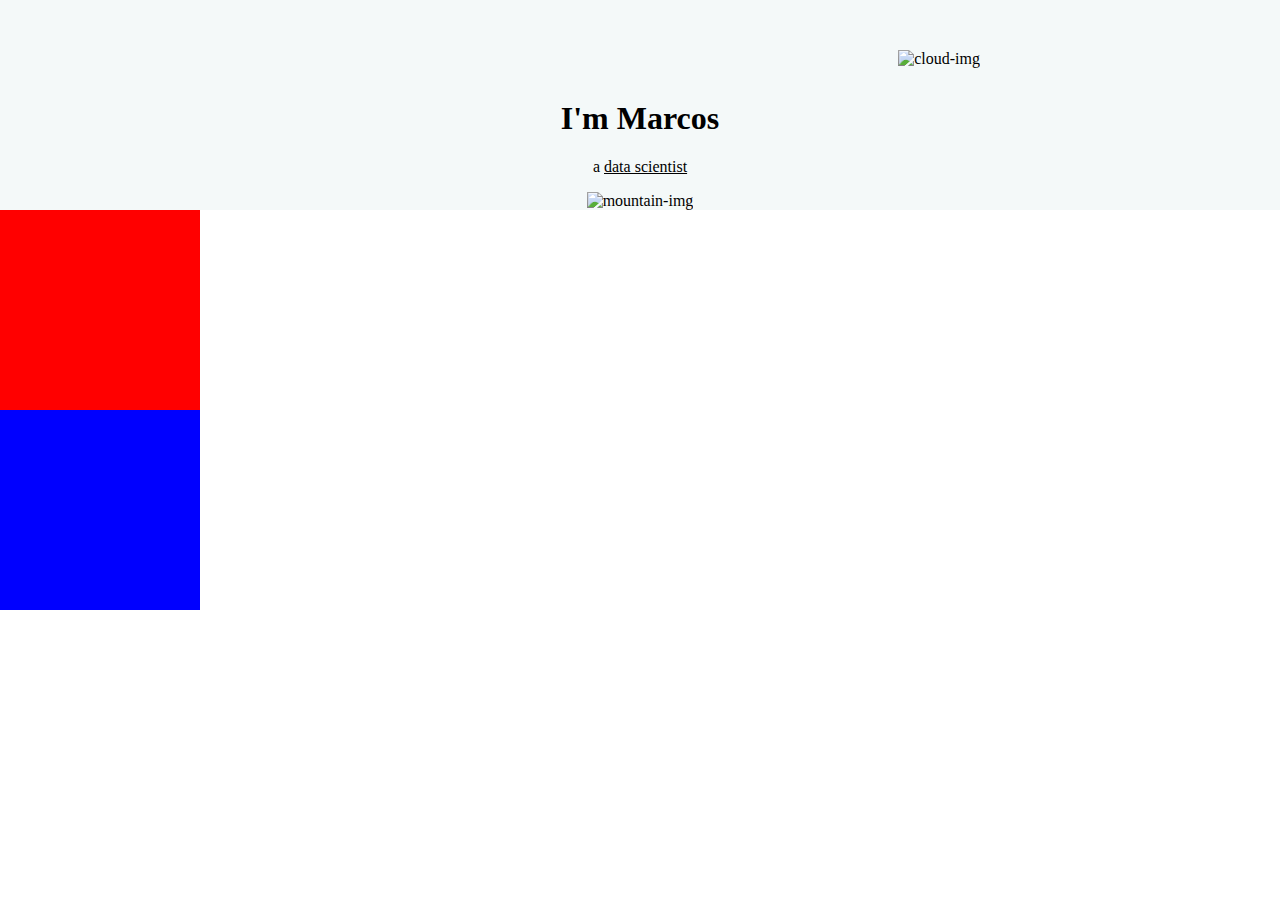
==== index2.html @ 571e00f3 "update html/css" ====
<!DOCTYPE html>
<html>

    <head>
        <meta charset="UTF-8">
        <title> Marcos Dominguez - A Data Scientist</title>
        <link rel="stylesheet" href="css/styles2.css">
        <link rel="icon" href="images/favicon.ico">
    </head>

    <body>
        <div class="top-container">
            <img class="top-cloud" src="images/cloud.png" alt="cloud-img">
            <h1>I'm Marcos</h1>
            <p>a <span class="datascientist">data scientist</span></p>
            <img class="bottom-cloud" src="images/cloud.png" alt="cloud-img">
            <img src="images/mountain.png" alt="mountain-img">
        </div>
        <div class="middle-container">
        
        </div>
        <div class="bottom-container">
        
        </div>
    </body>

</html>
---- css/styles2.css ----
body {
    margin: 0px;
    text-align: center;
}

h1 {
    margin-top: 0%;
}

.top-container {
    background-color: #f4f9f9;
    position: relative;
    padding-top: 100px;
}

.middle-container {
    height: 200px;
    width: 200px;
    background-color: red;
}

.bottom-container {
    height: 200px;
    width: 200px;
    background-color: blue;
}

.datascientist {
    text-decoration: underline;
}

.top-cloud {
    position: absolute;
    right: 300px;
    top: 50px;
}

.bottom-cloud {
    position: absolute;
    left: 300px;
    bottom: 300px;
}
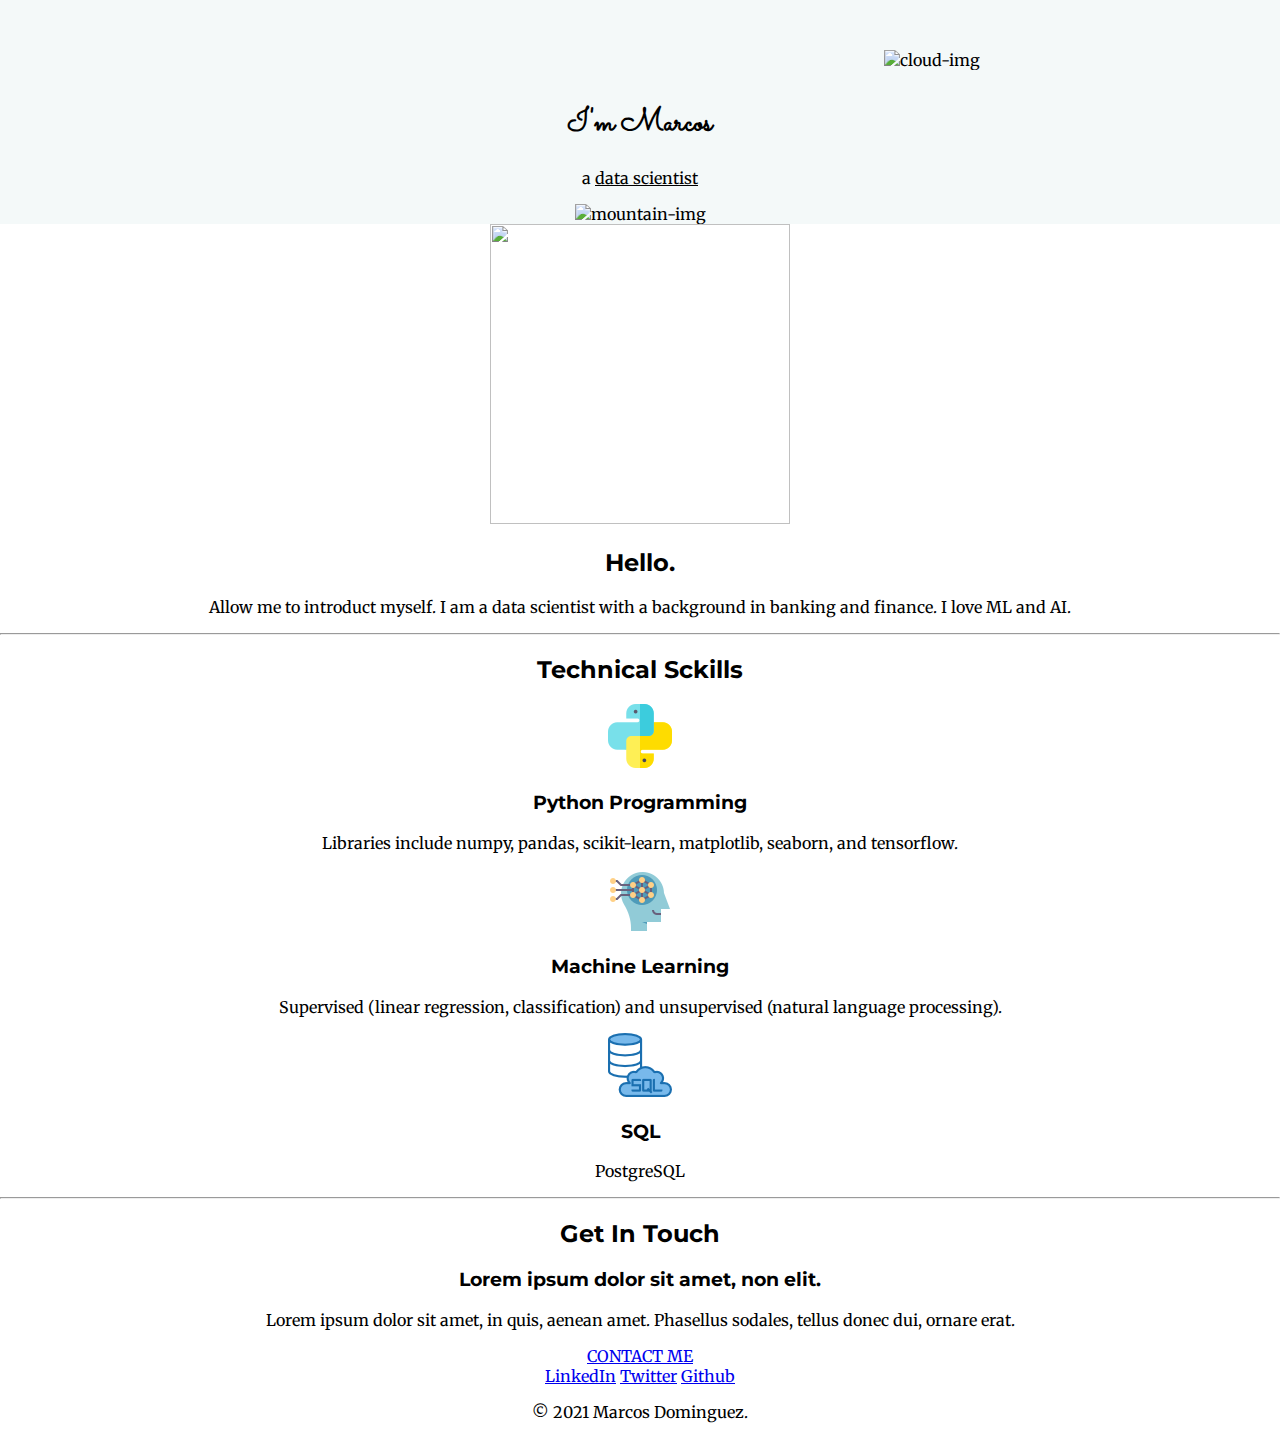
==== commit da99a4eb: "update images and css" ====
--- a/index2.html
+++ b/index2.html
@@ -6,9 +6,12 @@
         <title> Marcos Dominguez - A Data Scientist</title>
         <link rel="stylesheet" href="css/styles2.css">
         <link rel="icon" href="images/favicon.ico">
+        <link rel="preconnect" href="https://fonts.gstatic.com">
+        <link href="https://fonts.googleapis.com/css2?family=Merriweather&family=Montserrat&family=Sacramento&display=swap" rel="stylesheet">
     </head>
 
     <body>
+    
         <div class="top-container">
             <img class="top-cloud" src="images/cloud.png" alt="cloud-img">
             <h1>I'm Marcos</h1>
@@ -17,11 +20,45 @@
             <img src="images/mountain.png" alt="mountain-img">
         </div>
         <div class="middle-container">
-        
+            <div class="profile">
+                <img class ="profile-pic" src="images/me.png" alt="">
+                <h2>Hello.</h2>
+                <p>Allow me to introduct myself. I am a data scientist with a background in banking and finance. I love ML and AI.</p>
+            </div>
+            <hr>
+            <div class="skills">
+                <h2>Technical Sckills</h2>
+                <div class="skill-row">
+                    <img class="skills-pic" src="images/python.png" alt="python pic">
+                    <h3>Python Programming</h3>
+                    <p>Libraries include numpy, pandas, scikit-learn, matplotlib, seaborn, and tensorflow.</p>
+                </div>
+                <div class="skill-row">
+                    <img class="skills-pic" src="images/ml.png" alt="ML pic">
+                    <h3>Machine Learning</h3>
+                    <p>Supervised (linear regression, classification) and unsupervised (natural language processing).</p>
+                </div>
+                <div class="skill-row">
+                    <img class="skills-pic" src="images/sql.png" alt="SQL pic">
+                    <h3>SQL</h3>
+                    <p>PostgreSQL</p>
+                </div>
+            </div>
+            <hr>
+            <div class="contact-me">
+                <h2>Get In Touch</h2>
+                <h3>Lorem ipsum dolor sit amet, non elit.</h3>
+                <p>Lorem ipsum dolor sit amet, in quis, aenean amet. Phasellus sodales, tellus donec dui, ornare erat.</p>
+                <a class="btn" href="mailto:md.ghsd@gmail.com">CONTACT ME</a>
+            </div>
         </div>
         <div class="bottom-container">
-        
+            <a class="footer-link" href="https://www.linkedin.com/in/marcosdominguez2018/">LinkedIn</a>
+            <a class="footer-link" href="https://twitter.com/mdcruz2010">Twitter</a>
+            <a class="footer-link" href="https://github.com/mdominguez2010">Github</a>
+            <p>© 2021 Marcos Dominguez.</p>
         </div>
+
     </body>
 
 </html>--- a/css/styles2.css
+++ b/css/styles2.css
@@ -2,10 +2,20 @@
 body {
     margin: 0px;
     text-align: center;
+    font-family: 'Merriweather', serif;
 }
 
 h1 {
     margin-top: 0%;
+    font-family: 'Sacramento', cursive;
+}
+
+h2 {
+    font-family: 'Montserrat', sans-serif;
+}
+
+h3 {
+    font-family: 'Montserrat', sans-serif;
 }
 
 .top-container {
@@ -15,15 +25,19 @@
 }
 
 .middle-container {
-    height: 200px;
-    width: 200px;
-    background-color: red;
 }
 
+.profile-pic {
+    height: 300px;
+    width: 300px;
+}
+
+/* .skills-pic {
+    height: 10%;
+    width: 10%;
+} */
+
 .bottom-container {
-    height: 200px;
-    width: 200px;
-    background-color: blue;
 }
 
 .datascientist {
